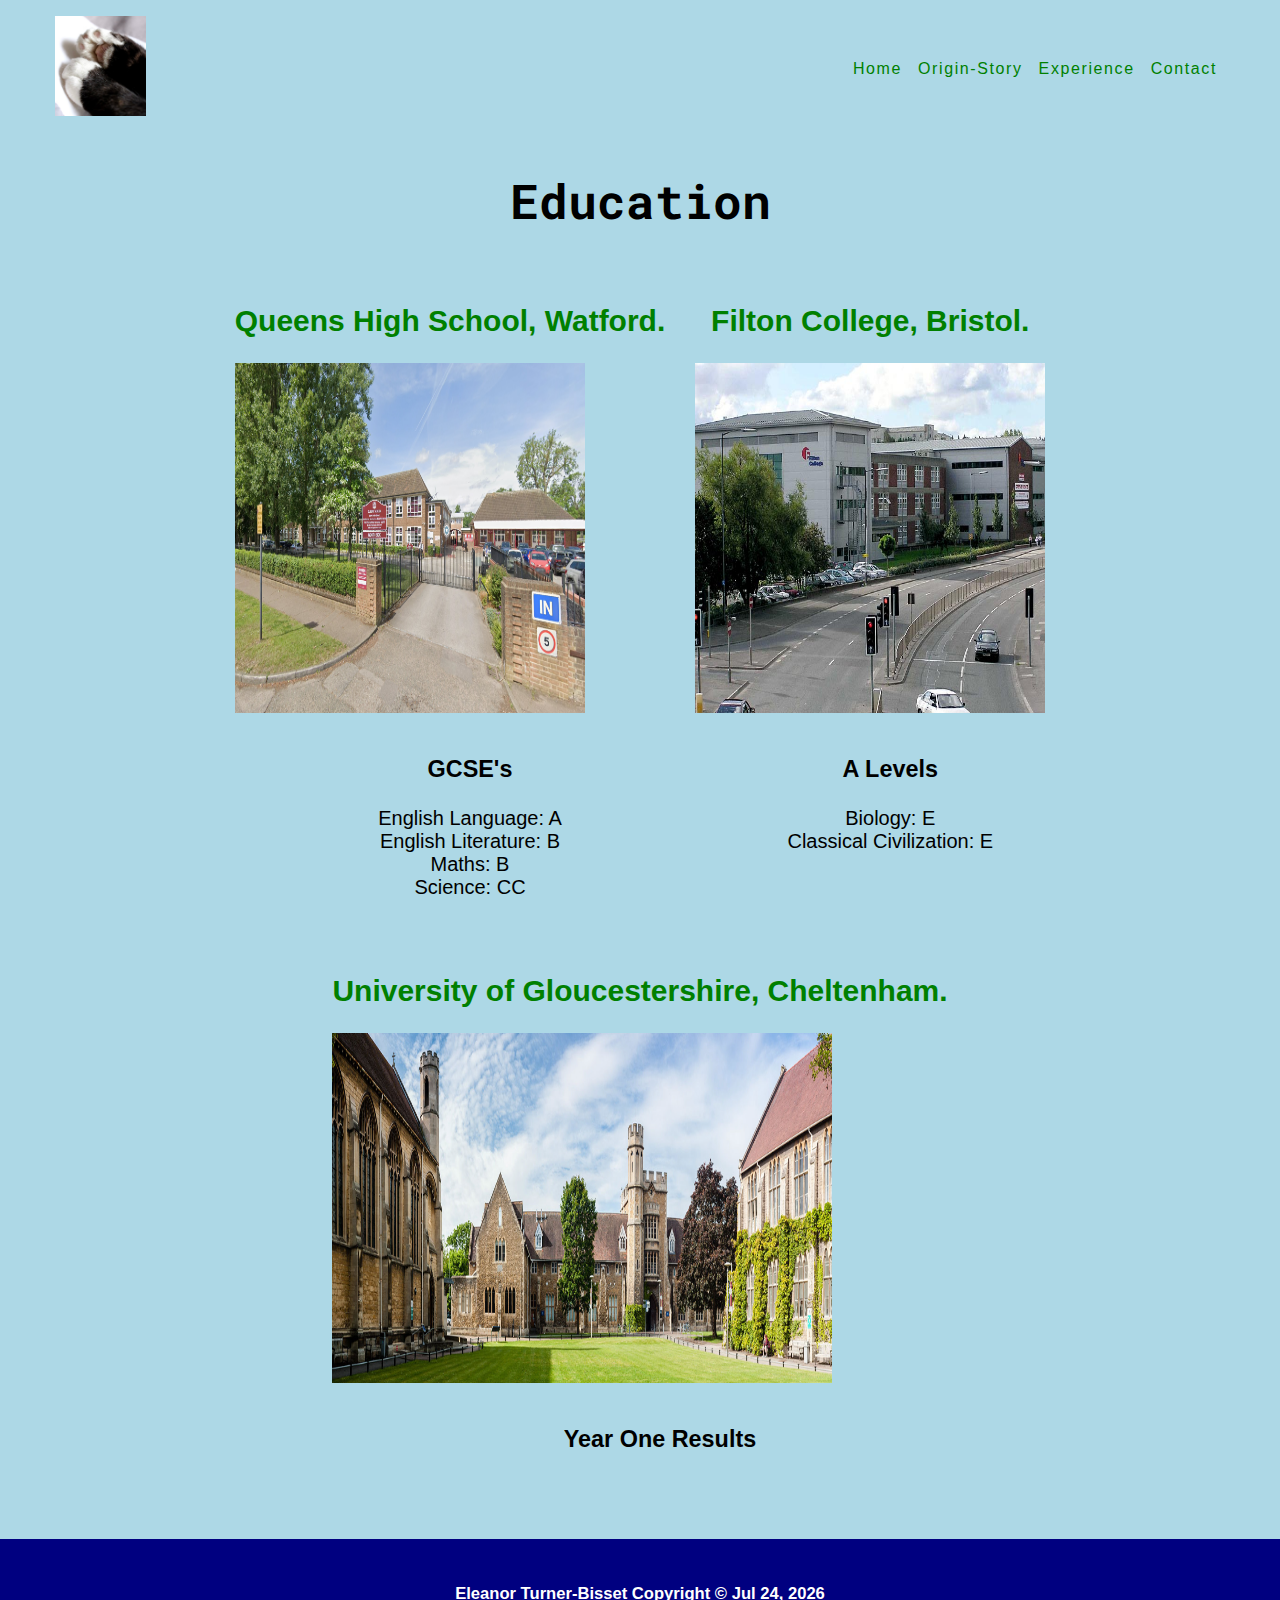
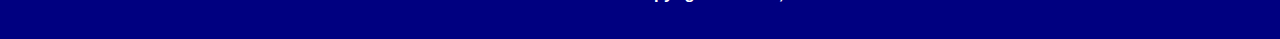
==== education.html @ 1f6ee824 "My Site 1.0" ====
<!DOCTYPE html>
<html lang="en">
<head>
    <meta charset="UTF-8">
    <meta http-equiv="X-UA-Compatible" content="IE=edge">
    <meta name="viewport" content="width=device-width, initial-scale=1.0">
    <title>Eleanor Turner-Bissett</title>
    <link rel="stylesheet" href="styles.css" />
    <link
      rel="stylesheet"
      href="https://cdnjs.cloudflare.com/ajax/libs/font-awesome/5.14.0/css/all.min.css"
    />
</head>
<body>
    <nav>
        <div class="nav-center">
            <!-- nav header -->
            <div class="nav-header">
                <a href="index.html"><img src="./images/paws1.avif" class="logo" alt="logo"/></a>
                <button class="nav-toggle">
                    <i class="fas fa-bars"></i>
                </button>
            </div>
            <!-- links -->
            <ul class="links">
              <li>
                <a href="index.html">home</a>
              </li>
              <li>
                <a href="origin-story.html">origin-story</a>
              </li>
              <li>
                <a href="experience.html">experience</a>
              </li>
              <li>
                <a href="contact.html">contact</a>
              </li>
            </ul>
        </div>
        </nav>
        <main>
          <h1>Education</h1>
          <div class="main-container">
          <div class="container container-one">
            <h2><a href="https://www.queens.herts.sch.uk/" target="_blank">Queens High School, Watford.</a></h2>
            <img src="./images/Queens.png" alt="Queens High School">
            <ul>
              <h3>GCSE's</h3>
              <li>English Language: A</li>
              <li>English Literature: B</li>
              <li>Maths: B</li>
              <li>Science: CC</li>
            </ul>
          </div>
          <div class="container container-two">
            <h2><a href="https://www.sgscol.ac.uk/" target="_blank" >Filton College, Bristol.</a></h2>
            <img src="./images/SGS_Filton_Campus.jpg" alt="Filton College">
            <ul>
              <h3>A Levels</h3>
              <li>Biology: E</li>
              <li>Classical Civilization: E</li>
            </ul>
          </div>
          <div class="container container-three">
            <h2><a href="https://www.glos.ac.uk/" target="_blank">University of Gloucestershire, Cheltenham.</a></h2>
            <img src="./images/uni_glou.png" alt="University of Gloucestershire">
            <ul>
              <h3>Year One Results</h3>
            </ul>
          </div>
        </div>
        </main>
        <footer>
          <h5>Eleanor Turner-Bisset Copyright &#169; <span class="date">/span></h5>
        </footer>
        <script src="app.js"></script>
</body>
</html>
---- styles.css ----
@import url('https://fonts.googleapis.com/css?family=Open+Sans|Roboto:400,700&display=swap');
@import url('https://fonts.googleapis.com/css2?family=Roboto+Mono:wght@400;700&display=swap');

:root {
    --clr-primary-1: hsl(205, 86%, 17%);
    --clr-primary-3: hsl(205, 72%, 37%);
    --clr-primary-5: hsl(205, 78%, 60%);
    --clr-primary-8: hsl(205, 86%, 81%);
    --spacing: 0.1rem;
    --transition: all 0.3s linear;
}

body {
    font-family: 'Franklin Gothic Medium', 'Arial Narrow', Arial, sans-serif;
    font-size: 20px;
    background-color: lightblue;
    margin: 0;
    padding: 0;
    text-align: center;
}

/* navbar */

.nav-header {
    display: flex;
    align-items: center;
    justify-content: space-between;
    padding: 1rem;
  }

.nav-toggle {
    font-size: 1.5rem;
    color: var(--clr-primary-5);
    background: transparent;
    border-color: transparent;
    transition: var(--transition);
    cursor: pointer;
  }
  .nav-toggle:hover {
    color: var(--clr-primary-1);
    transform: rotate(90deg);
  }

  .links a {
    color: green;
    font-size: 1rem;
    text-transform: capitalize;
    letter-spacing: var(--spacing);
    display: block;
    padding: 0.5rem 1rem;
    transition: var(--transition);
  }
  .links a:hover {
    background: var(--clr-primary-8);
    color: darkgreen;
    padding-left: 1.5rem;
  }

  .links {
    height: 0;
    overflow: hidden;
    transition: var(--transition); 
  }
  .show-links {
    height: 10rem;
  }
  .logo {
    height: 100px;
  }

  
  ul {
    list-style-type: none;
  }
  
  @media screen and (min-width: 800px) {
    .nav-center {
      max-width: 1170px;
      margin: 0 auto;
      display: flex;
      align-items: center;
      justify-content: space-between;
      padding: 1rem;
    }
    .nav-header {
      padding: 0;
    }
    .nav-toggle {
      display: none;
    }
    .links {
      height: auto;
      display: flex;
    }
    .links a {
      padding: 0;
      margin: 0 0.5rem;
    }
    .links a:hover {
      padding: 0;
      background: transparent;
    }
    
  }

  /* footer */
  footer {
    width: 100vw;
    height: 100px;
    background-color: navy;
  }

  footer h5 {
    color: #fff;
    text-align: center;
    padding-top: 45px;
  }

  /* hero image */
  .hero-image{
    background-image: linear-gradient(rgba(0, 0, 0, 0.1), rgba(0, 0, 0, 0.5)), url("https://images.unsplash.com/photo-1587654780291-39c9404d746b?ixlib=rb-4.0.3&ixid=M3wxMjA3fDB8MHxwaG90by1wYWdlfHx8fGVufDB8fHx8fA%3D%3D&auto=format&fit=crop&w=1170&q=80");
    background-size: cover;
    height: 600px;
    width: auto;
    
  }

  .hero-text {
    color: white;
    text-align: center;
    position: absolute;
    top: 50%;
    left: 50%;
    transform: translate(-50%, -50%);
  }
   
  /* button */
  .btn {
    border-radius: 12px;
    font-size: 24px;
    cursor: pointer;
    display: flex;
    align-items: center;
    justify-content: center;
    margin: 50px auto;
    background-color: #000;
    color: #fff;
  }

  .btn:hover {
    background-color: #333;
  }

  /* Origin Story */

  h1 {
    text-align: center;
    font-size: 48px;
    font-family: 'Roboto Mono', sans-serif;
  }

  .img {
    display: block;
    margin: 0 auto;
    width: 500px;
    height: 500px;
    
  }

  .text {
    text-align: center;
    padding: 20px;
    
  }

  .slider-container {
    height: 530px;
    width: 500px;
    overflow: hidden;
    margin: 0 auto;
    position: relative;
    border: 3px solid #000;
    
  }

  .slide {
    width: 100%;
    height: 500px;
    position: absolute;
    background-color: lightblue;
    text-align: center;
    left: 0;
    transform: translateX(0);
    transition: transform 0.4s ease-in;
  }

  .slide img {
    width: 100%;
    height: 500px;
    object-fit: cover;
  }

  .slide:nth-of-type(2) img{
    transform: rotate(90deg);
  }

  .buttons-container {
    position: absolute;
    display: flex;
    justify-content: space-between;
    align-items: center;
    flex-direction: column;
    height: 30px;
    bottom: 0;
    width: 100%;
  }

  .buttons-container button {
    position: absolute;
    cursor: pointer;
    height: 100%;
    width: 50%;
    right: 0;
    background-color: #000;
    color: #fff;
    border: none;
  }

  .buttons-container button:hover {
    background-color: #333;
  }

  .buttons-container button#prevBtn {
    left: 0;
  }

  /* Education */

  .main-container {
    display: flex;
    justify-content: center;
  }

  .container {
    display: flex;
    flex-direction: column;
    text-align: center;
    margin: 15px;
  }

  .container img {
    width: 350px;
    height: 350px;
  }

  .container-three img {
    width: 500px;
  }

  @media (max-width: 1280px) {
    .main-container {
      flex-wrap: wrap;
    }
  }

  /* Contact */

a {
  text-decoration: none;
  color: green;
}

a:hover {
  color: darkgreen;
}
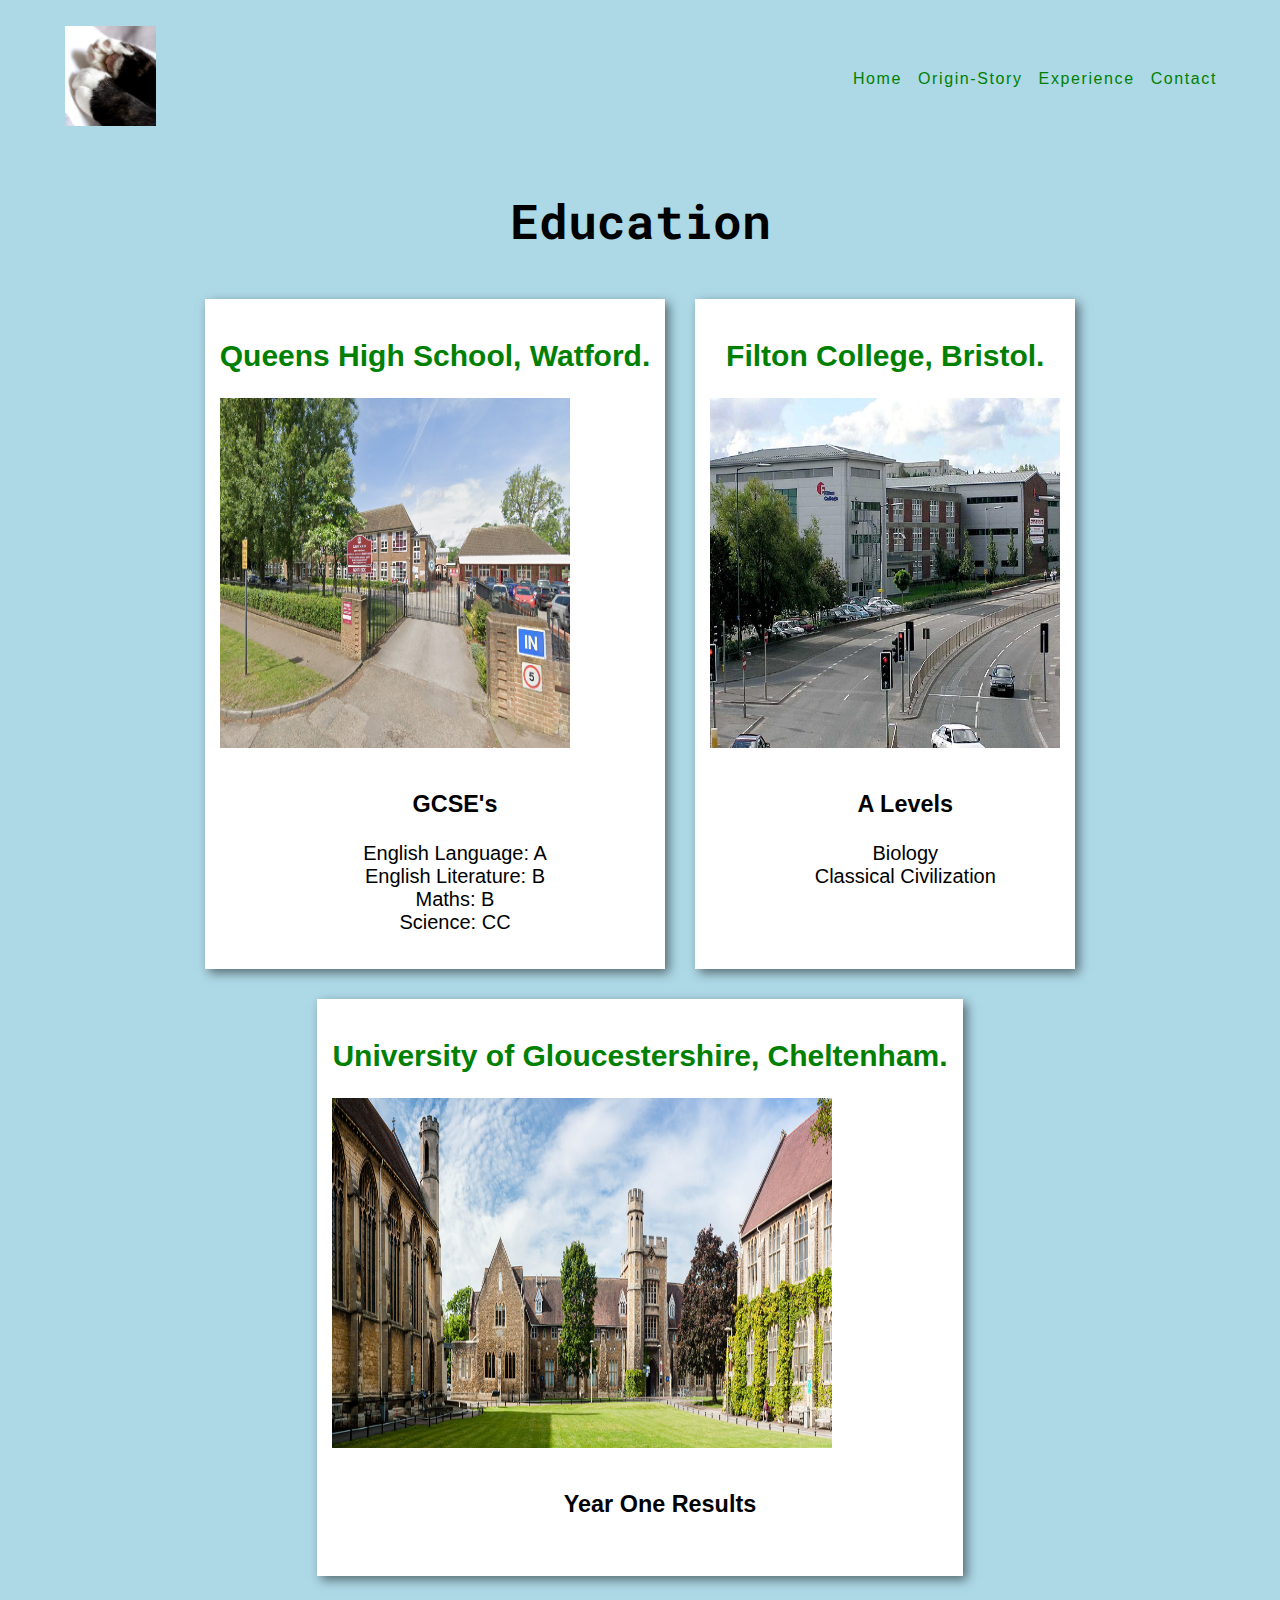
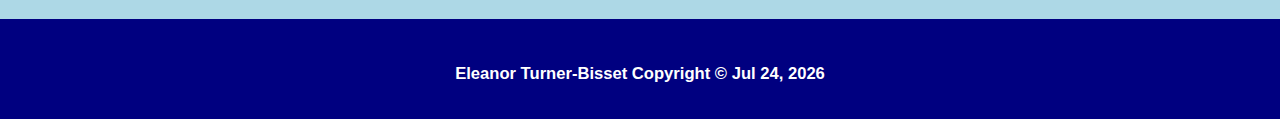
==== commit 3aeed017: "education update" ====
--- a/education.html
+++ b/education.html
@@ -57,8 +57,8 @@
             <img src="./images/SGS_Filton_Campus.jpg" alt="Filton College">
             <ul>
               <h3>A Levels</h3>
-              <li>Biology: E</li>
-              <li>Classical Civilization: E</li>
+              <li>Biology</li>
+              <li>Classical Civilization</li>
             </ul>
           </div>
           <div class="container container-three">
--- a/styles.css
+++ b/styles.css
@@ -18,6 +18,8 @@
     padding: 0;
     text-align: center;
 }
+
+
 
 /* navbar */
 
@@ -83,7 +85,7 @@
       padding: 1rem;
     }
     .nav-header {
-      padding: 0;
+      padding: 10px;
     }
     .nav-toggle {
       display: none;
@@ -133,6 +135,12 @@
     left: 50%;
     transform: translate(-50%, -50%);
   }
+
+  @media (max-width: 480px) {
+    .hero-text h1 + p {
+      margin-top: 20px;
+    }
+  }
    
   /* button */
   .btn {
@@ -170,7 +178,11 @@
   .text {
     text-align: center;
     padding: 20px;
-    
+    background-color: #fff;
+    box-shadow: 4px 4px 10px rgba(0, 0, 0, 0.5);
+    width: 700px;
+    height: auto;
+    margin: 20px auto;
   }
 
   .slider-container {
@@ -232,6 +244,12 @@
 
   .buttons-container button#prevBtn {
     left: 0;
+  }  
+
+  @media (max-width: 480px) {
+    .slider-container {
+      max-width: 470px;
+    }
   }
 
   /* Education */
@@ -246,6 +264,9 @@
     flex-direction: column;
     text-align: center;
     margin: 15px;
+    background-color: #fff;
+    padding: 15px;
+    box-shadow: 4px 4px 10px rgba(0, 0, 0, 0.5);
   }
 
   .container img {
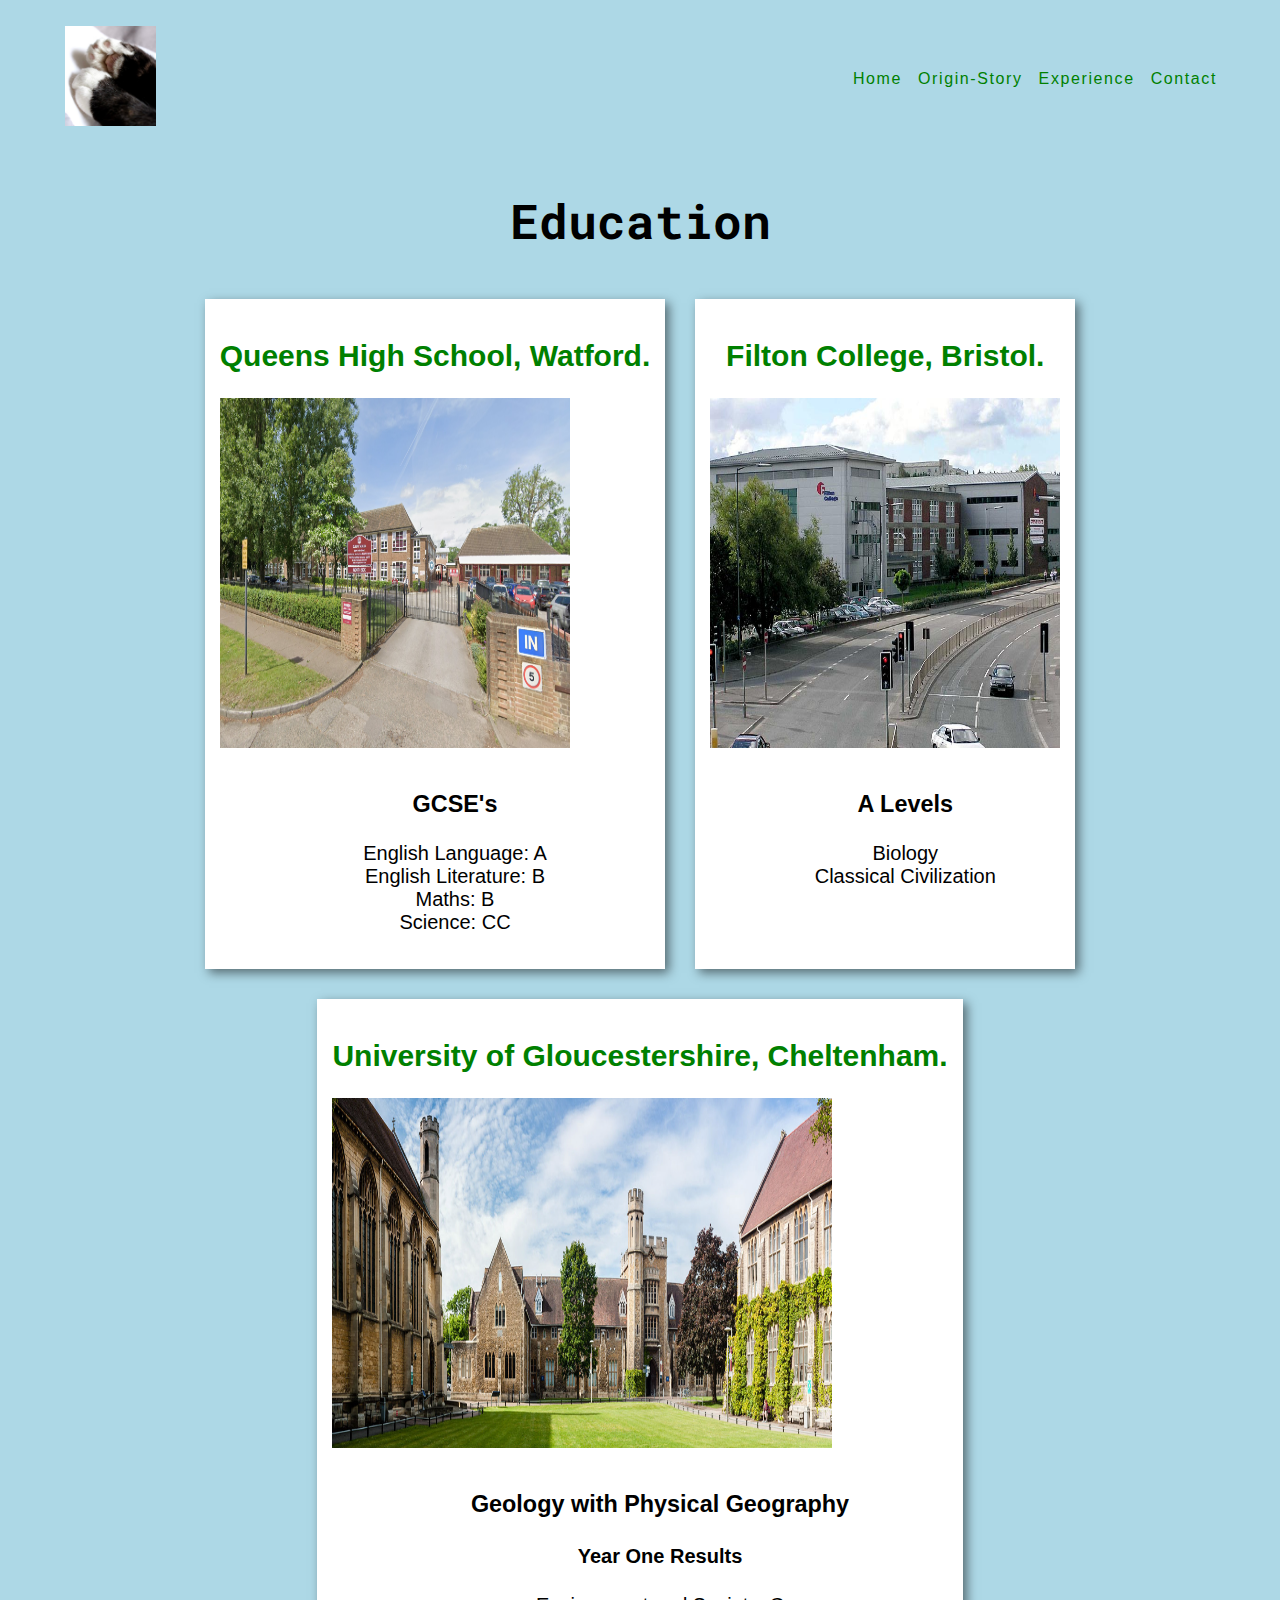
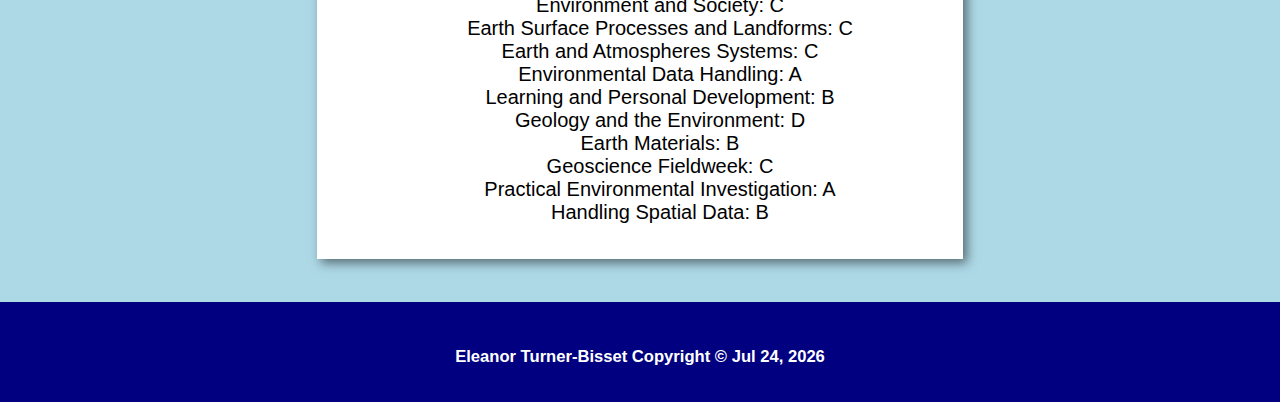
==== commit 7f790f09: "Uni grades" ====
--- a/education.html
+++ b/education.html
@@ -65,7 +65,18 @@
             <h2><a href="https://www.glos.ac.uk/" target="_blank">University of Gloucestershire, Cheltenham.</a></h2>
             <img src="./images/uni_glou.png" alt="University of Gloucestershire">
             <ul>
-              <h3>Year One Results</h3>
+              <h3>Geology with Physical Geography</h3>
+              <h4>Year One Results</h4>
+              <li>Environment and Society: C</li>
+              <li>Earth Surface Processes and Landforms: C</li>
+              <li>Earth and Atmospheres Systems: C</li>
+              <li>Environmental Data Handling: A</li>
+              <li>Learning and Personal Development: B</li>
+              <li>Geology and the Environment: D</li>
+              <li>Earth Materials: B</li>
+              <li>Geoscience Fieldweek: C</li>
+              <li>Practical Environmental Investigation: A</li>
+              <li>Handling Spatial Data: B</li>
             </ul>
           </div>
         </div>
